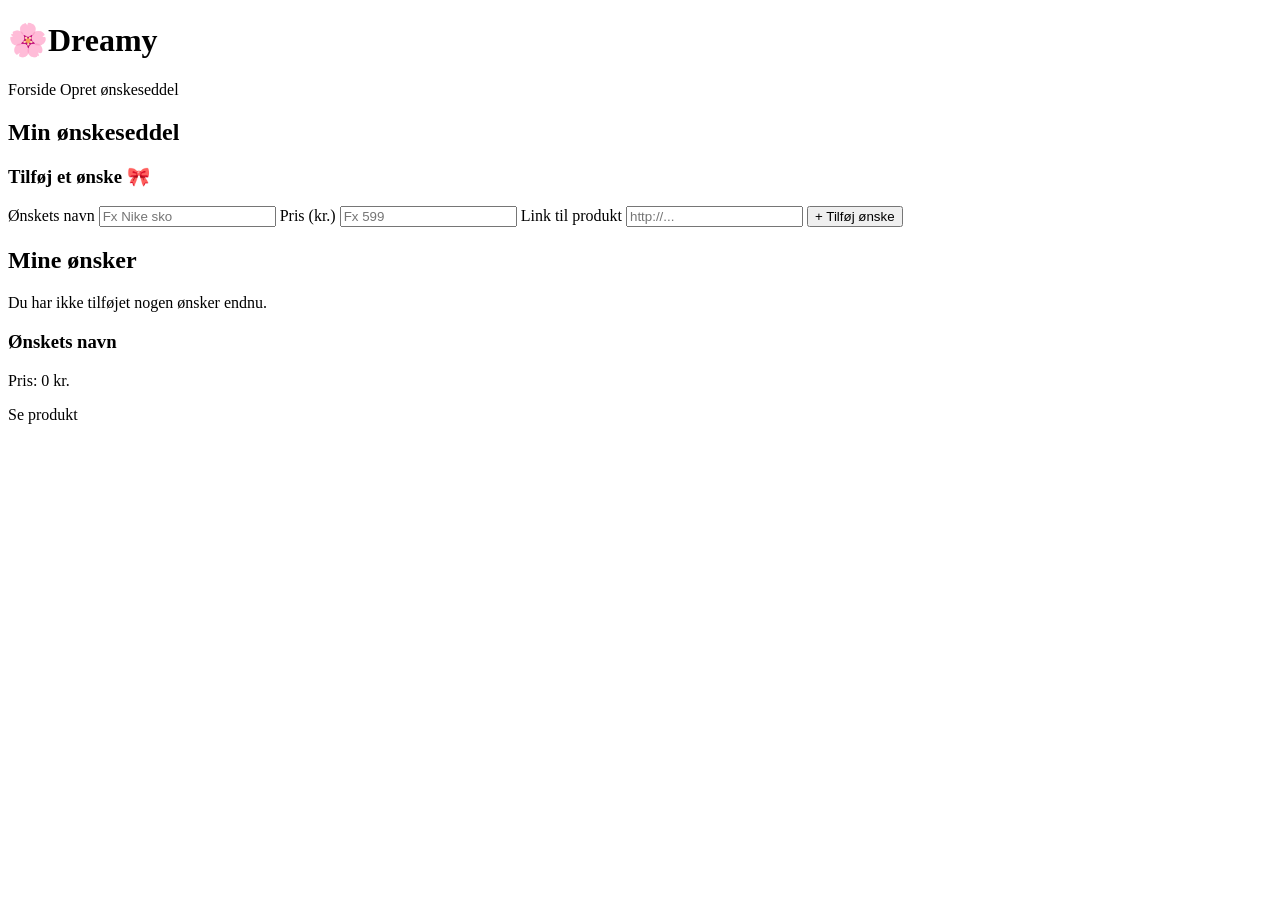
==== src/main/resources/templates/wishlist.html @ a0479753 "." ====
<!DOCTYPE html>
<html lang="da" xmlns:th="http://www.thymeleaf.org">

<head>
    <meta charset="UTF-8">
    <meta name="viewport"
          content="width=device-width, initial-scale=1.0">
    <title>Mine ønsker - Dreamy</title>
    <link rel="stylesheet"
          th:href="@{/style.css}"
          href="/style.css">


</head>
<body>
<header class="header">
    <h1>🌸Dreamy</h1>
    <nav>
        <a th:href="@{/}">Forside</a>
        <a th:href="@{/wishlists/new}">
            Opret ønskeseddel
        </a>
    </nav>
</header>
<main class="container">
    <h2 th:text="${wishlist.name}">
        Min ønskeseddel
    </h2>

    <div class="form-card">

        <h3>Tilføj et ønske  🎀</h3>
        <form th:action="@{/wishlists/{id}/wishes(id=${wishlist.id})}"
              method="post">
            <label for="name">
                Ønskets navn

            </label>

            <input
                type="text"
                id="name"
                name="name"
                placeholder="Fx Nike sko"
                maxlength="100"
                required>
            <label for="price">
                Pris (kr.)
            </label>
            <input
                type="number"
                id="price"
                name="price"
                min="0"
                step="0.01"
                placeholder="Fx 599">

            <label for="link">
                Link til produkt 
            </label>

            <input
                type="url"
                id="link"
                name="link"
                placeholder="http://...">
            <button type="submit">
                + Tilføj ønske
            </button>
        </form>
    </div>
    <h2>Mine ønsker</h2>
    <p th:if="${#lists.isEmpty(wishes)}">
        Du har ikke tilføjet nogen ønsker endnu.
    </p>
    <div class="card-container">
            <div class="card"
                 th:each="wish : ${wishes}">
        <h3 th:text="${wish.name}">
            Ønskets navn
        </h3>
        <p th:if="${wish.price != null}">
            Pris:
            <span th:text="${wish.price}">0</span> kr.

        </p>

        <a th:if="${wish.link != null and !wish.link.isEmpty()}"
           th:href="${wish.link}"
           target="_blank"
           rel="noopener noreferrer">
           Se produkt
        </a>
        
    </div>
</div>

</main>
</body>
</html>
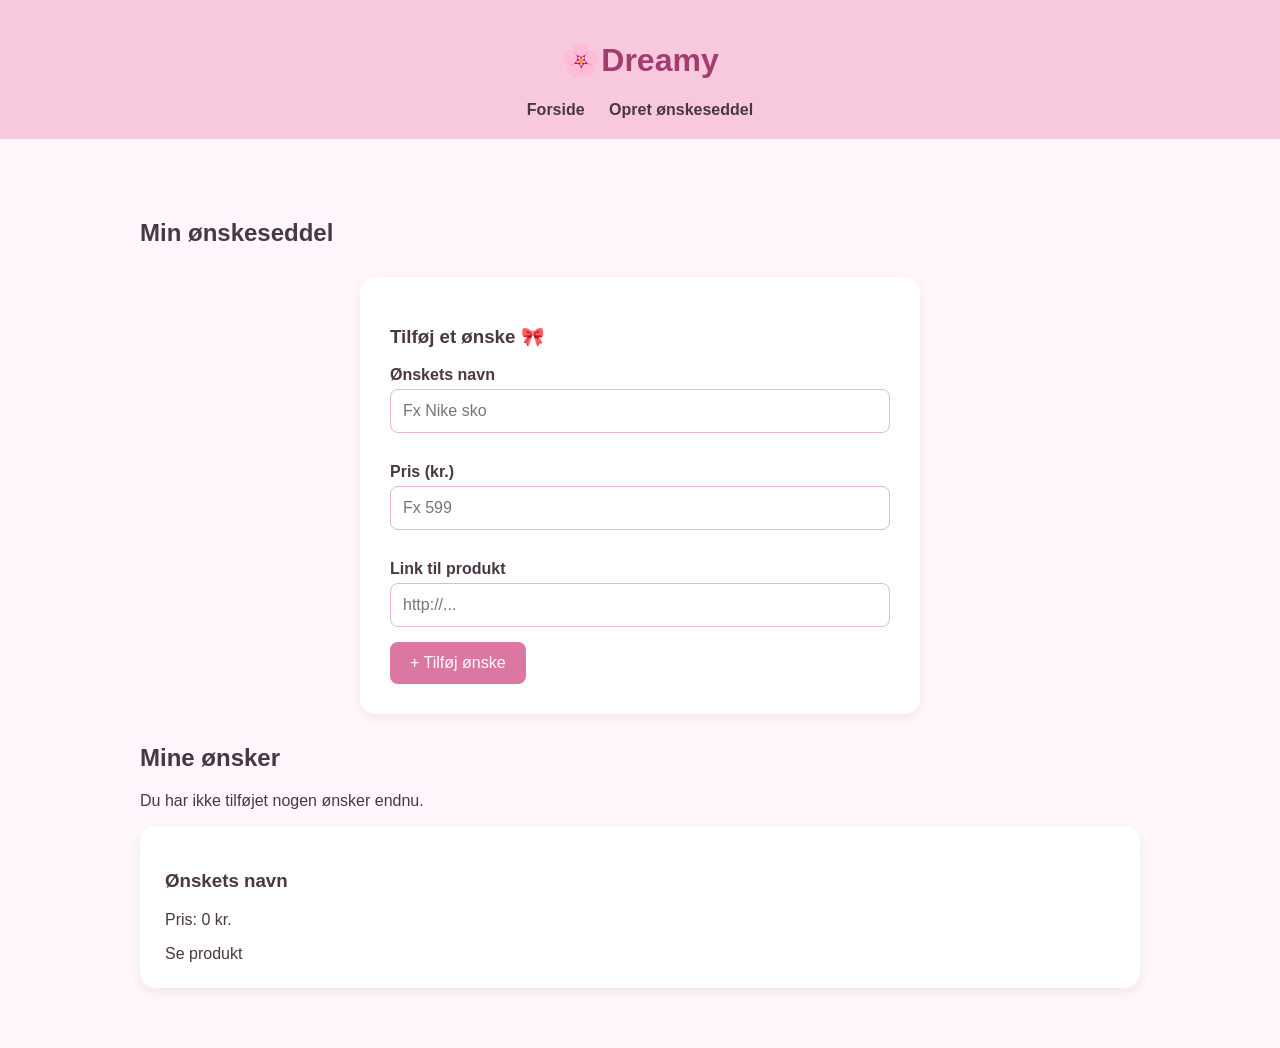
==== commit 2a4c9ff1: "," ====
--- a/src/main/resources/templates/wishlist.html
+++ b/src/main/resources/templates/wishlist.html
@@ -7,8 +7,8 @@
           content="width=device-width, initial-scale=1.0">
     <title>Mine ønsker - Dreamy</title>
     <link rel="stylesheet"
-          th:href="@{/style.css}"
-          href="/style.css">
+          href="../static/style.css"
+          th:href="@{/style.css}">
 
 
 </head>
@@ -60,7 +60,7 @@
             </label>
 
             <input
-                type="url"
+                type="text"
                 id="link"
                 name="link"
                 placeholder="http://...">
@@ -85,8 +85,8 @@
 
         </p>
 
-        <a th:if="${wish.link != null and !wish.link.isEmpty()}"
-           th:href="${wish.link}"
+        <a th:if="${wish.productUrl != null and !wish.productUrl.isEmpty()}"
+              th:href="${wish.productUrl}"
            target="_blank"
            rel="noopener noreferrer">
            Se produkt
